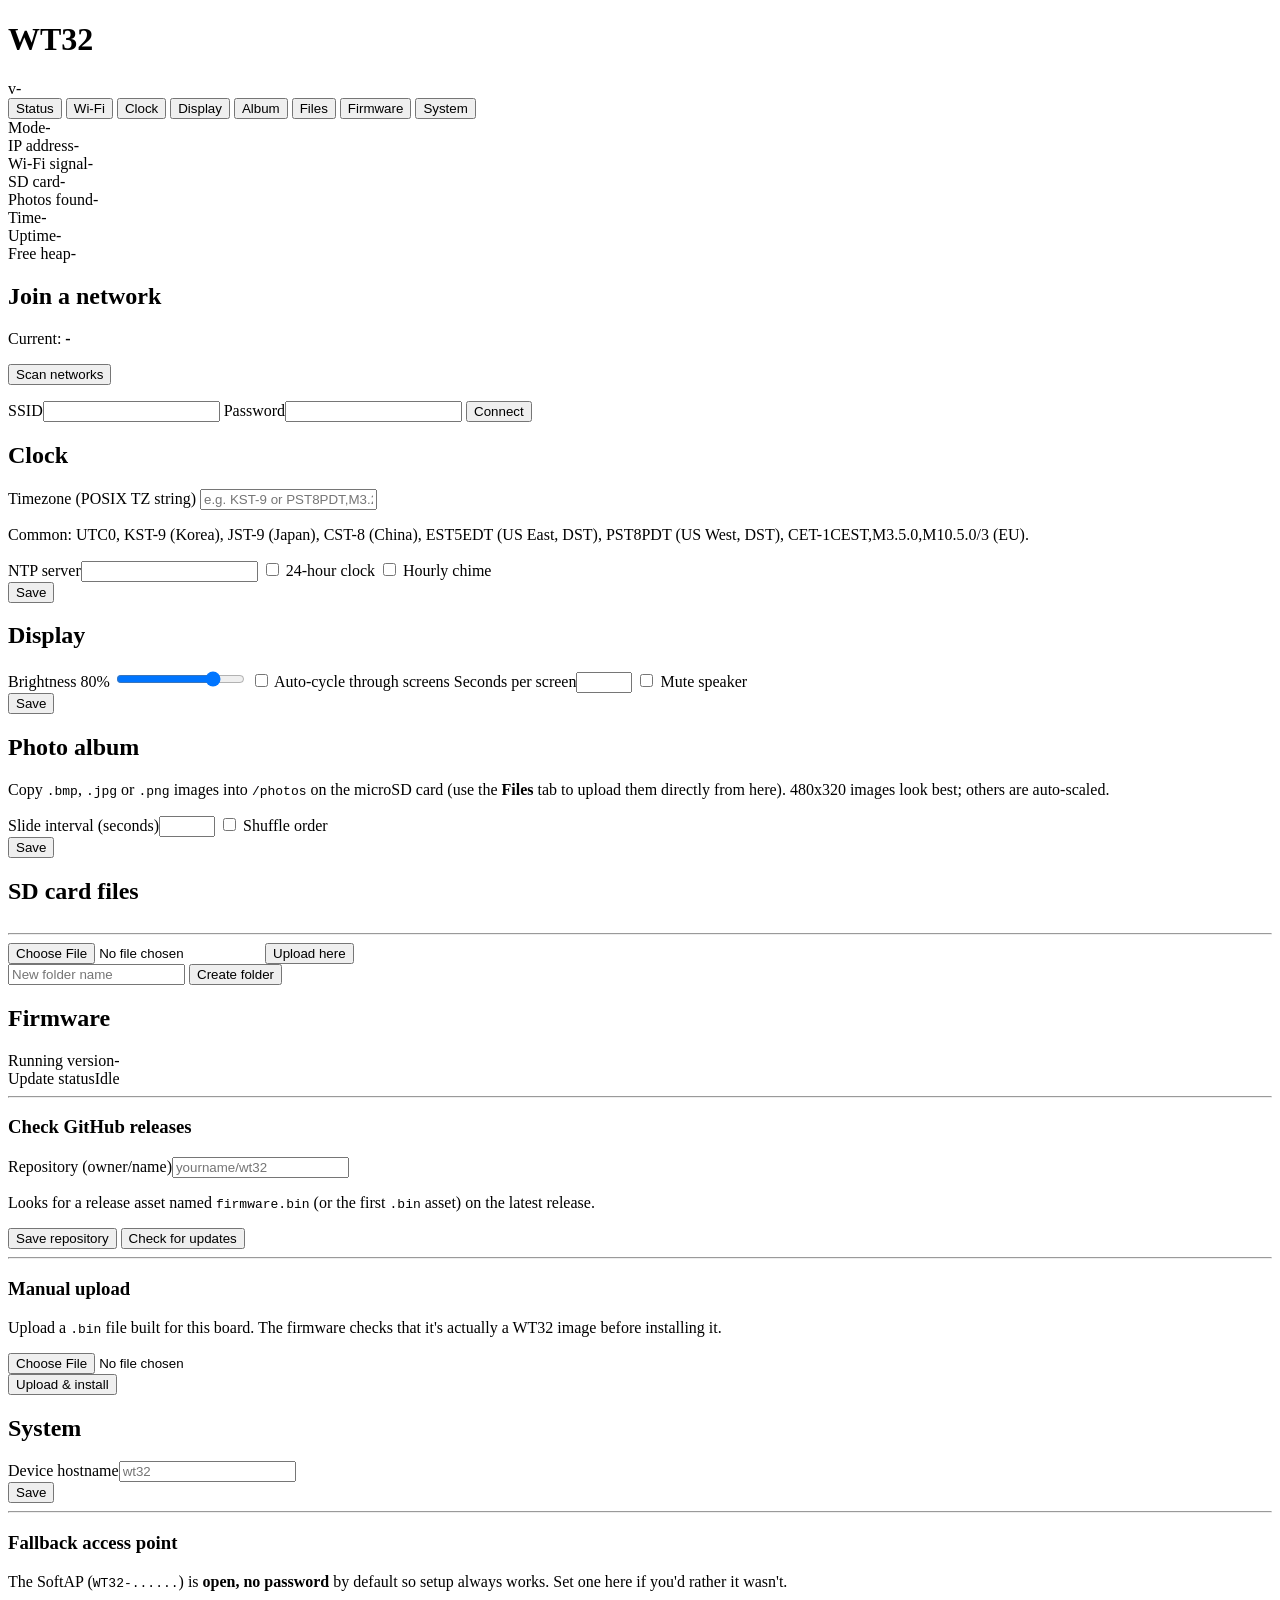
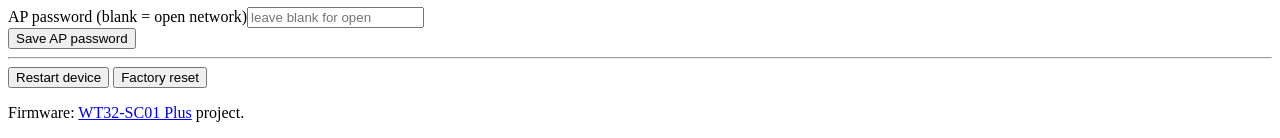
==== components/app_web/webapp/index.html @ c2a521c0 "Rebrand away from "SmallTV", open AP by default, PNG support, SD file manager - Remove every "SmallT" ====
<!doctype html>
<html lang="en">
<head>
<meta charset="utf-8">
<meta name="viewport" content="width=device-width, initial-scale=1">
<title>WT32</title>
<link rel="stylesheet" href="/style.css">
</head>
<body>
<header class="topbar">
  <div class="brand">
    <span class="dot" id="statusDot"></span>
    <h1>WT32</h1>
  </div>
  <div class="fw" id="fwVersion">v-</div>
</header>

<nav class="tabs" id="tabs">
  <button class="tab active" data-tab="status">Status</button>
  <button class="tab" data-tab="wifi">Wi-Fi</button>
  <button class="tab" data-tab="clock">Clock</button>
  <button class="tab" data-tab="display">Display</button>
  <button class="tab" data-tab="album">Album</button>
  <button class="tab" data-tab="files">Files</button>
  <button class="tab" data-tab="firmware">Firmware</button>
  <button class="tab" data-tab="system">System</button>
</nav>

<main>
  <section id="panel-status" class="panel active">
    <div class="card">
      <div class="grid2">
        <div><span class="label">Mode</span><span class="value" id="stMode">-</span></div>
        <div><span class="label">IP address</span><span class="value" id="stIp">-</span></div>
        <div><span class="label">Wi-Fi signal</span><span class="value" id="stRssi">-</span></div>
        <div><span class="label">SD card</span><span class="value" id="stSd">-</span></div>
        <div><span class="label">Photos found</span><span class="value" id="stPhotos">-</span></div>
        <div><span class="label">Time</span><span class="value" id="stTime">-</span></div>
        <div><span class="label">Uptime</span><span class="value" id="stUptime">-</span></div>
        <div><span class="label">Free heap</span><span class="value" id="stHeap">-</span></div>
      </div>
    </div>
  </section>

  <section id="panel-wifi" class="panel">
    <div class="card">
      <h2>Join a network</h2>
      <p class="hint">Current: <b id="wifiCurrentSsid">-</b></p>
      <div class="row">
        <button id="btnScan" class="btn">Scan networks</button>
      </div>
      <ul id="wifiList" class="list"></ul>
      <form id="wifiForm">
        <label>SSID<input type="text" id="wifiSsid" required></label>
        <label>Password<input type="password" id="wifiPass"></label>
        <button type="submit" class="btn primary">Connect</button>
        <span id="wifiMsg" class="msg"></span>
      </form>
    </div>
  </section>

  <section id="panel-clock" class="panel">
    <div class="card">
      <h2>Clock</h2>
      <label>Timezone (POSIX TZ string)
        <input type="text" id="tz" placeholder="e.g. KST-9 or PST8PDT,M3.2.0,M11.1.0">
      </label>
      <p class="hint">Common: UTC0, KST-9 (Korea), JST-9 (Japan), CST-8 (China),
        EST5EDT (US East, DST), PST8PDT (US West, DST), CET-1CEST,M3.5.0,M10.5.0/3 (EU).</p>
      <label>NTP server<input type="text" id="ntp"></label>
      <label class="switch-row"><input type="checkbox" id="time24h"> 24-hour clock</label>
      <label class="switch-row"><input type="checkbox" id="chime"> Hourly chime</label>
      <div class="row"><button id="btnSaveClock" class="btn primary">Save</button><span id="clockMsg" class="msg"></span></div>
    </div>
  </section>

  <section id="panel-display" class="panel">
    <div class="card">
      <h2>Display</h2>
      <label>Brightness <span id="brightnessVal">80</span>%
        <input type="range" id="brightness" min="5" max="100" value="80">
      </label>
      <label class="switch-row"><input type="checkbox" id="autoCycle"> Auto-cycle through screens</label>
      <label>Seconds per screen<input type="number" id="cycleSeconds" min="3" max="120"></label>
      <label class="switch-row"><input type="checkbox" id="audioMuted"> Mute speaker</label>
      <div class="row"><button id="btnSaveDisplay" class="btn primary">Save</button><span id="displayMsg" class="msg"></span></div>
    </div>
  </section>

  <section id="panel-album" class="panel">
    <div class="card">
      <h2>Photo album</h2>
      <p class="hint">Copy <code>.bmp</code>, <code>.jpg</code> or <code>.png</code> images into
        <code>/photos</code> on the microSD card (use the <b>Files</b> tab to upload them directly
        from here). 480x320 images look best; others are auto-scaled.</p>
      <label>Slide interval (seconds)<input type="number" id="albumInterval" min="2" max="600"></label>
      <label class="switch-row"><input type="checkbox" id="albumShuffle"> Shuffle order</label>
      <div class="row"><button id="btnSaveAlbum" class="btn primary">Save</button><span id="albumMsg" class="msg"></span></div>
    </div>
  </section>

  <section id="panel-files" class="panel">
    <div class="card">
      <h2>SD card files</h2>
      <div class="row" id="filesBreadcrumb"></div>

      <table class="files-table">
        <tbody id="filesList"></tbody>
      </table>
      <p class="hint" id="filesEmptyHint" hidden>This folder is empty.</p>

      <hr>
      <div class="row">
        <input type="file" id="filesUploadInput">
        <button id="btnFilesUpload" class="btn primary">Upload here</button>
      </div>
      <div class="progress" id="filesUploadProgressWrap" hidden>
        <div class="progress-bar" id="filesUploadProgressBar"></div>
      </div>
      <div class="row">
        <input type="text" id="filesNewFolderName" placeholder="New folder name">
        <button id="btnFilesMkdir" class="btn">Create folder</button>
      </div>
      <span id="filesMsg" class="msg"></span>
    </div>
  </section>

  <section id="panel-firmware" class="panel">
    <div class="card">
      <h2>Firmware</h2>
      <div class="grid2">
        <div><span class="label">Running version</span><span class="value" id="fwCurrentVersion">-</span></div>
        <div><span class="label">Update status</span><span class="value" id="fwState">Idle</span></div>
      </div>
      <div class="progress" id="fwProgressWrap" hidden>
        <div class="progress-bar" id="fwProgressBar"></div>
      </div>

      <hr>
      <h3>Check GitHub releases</h3>
      <label>Repository (owner/name)<input type="text" id="githubRepo" placeholder="yourname/wt32"></label>
      <p class="hint">Looks for a release asset named <code>firmware.bin</code> (or the first
        <code>.bin</code> asset) on the latest release.</p>
      <div class="row">
        <button id="btnSaveRepo" class="btn">Save repository</button>
        <button id="btnCheckUpdate" class="btn primary">Check for updates</button>
        <span id="fwCheckMsg" class="msg"></span>
      </div>
      <div id="fwUpdateBox" class="update-box" hidden>
        <p><b>Version <span id="fwLatestVersion">-</span></b> is available.</p>
        <p class="hint" id="fwNotes"></p>
        <button id="btnInstallUpdate" class="btn primary">Install update</button>
      </div>

      <hr>
      <h3>Manual upload</h3>
      <p class="hint">Upload a <code>.bin</code> file built for this board. The firmware checks
        that it's actually a WT32 image before installing it.</p>
      <input type="file" id="fwFile" accept=".bin">
      <div class="row">
        <button id="btnUpload" class="btn primary">Upload &amp; install</button>
        <span id="fwUploadMsg" class="msg"></span>
      </div>
    </div>
  </section>

  <section id="panel-system" class="panel">
    <div class="card">
      <h2>System</h2>
      <label>Device hostname<input type="text" id="hostname" placeholder="wt32"></label>
      <div class="row"><button id="btnSaveSystem" class="btn primary">Save</button><span id="systemMsg" class="msg"></span></div>
      <hr>
      <h3>Fallback access point</h3>
      <p class="hint">The SoftAP (<code id="apSsidHint">WT32-......</code>) is <b>open, no
        password</b> by default so setup always works. Set one here if you'd rather it wasn't.</p>
      <label>AP password (blank = open network)<input type="password" id="apPassword" placeholder="leave blank for open" minlength="8"></label>
      <div class="row"><button id="btnSaveApPassword" class="btn primary">Save AP password</button><span id="apPasswordMsg" class="msg"></span></div>
      <hr>
      <div class="row">
        <button id="btnRestart" class="btn">Restart device</button>
        <button id="btnFactoryReset" class="btn danger">Factory reset</button>
      </div>
      <p class="hint">Firmware: <a href="https://github.com/" target="_blank" rel="noopener">WT32-SC01 Plus</a> project.</p>
    </div>
  </section>
</main>

<script src="/app.js"></script>
</body>
</html>
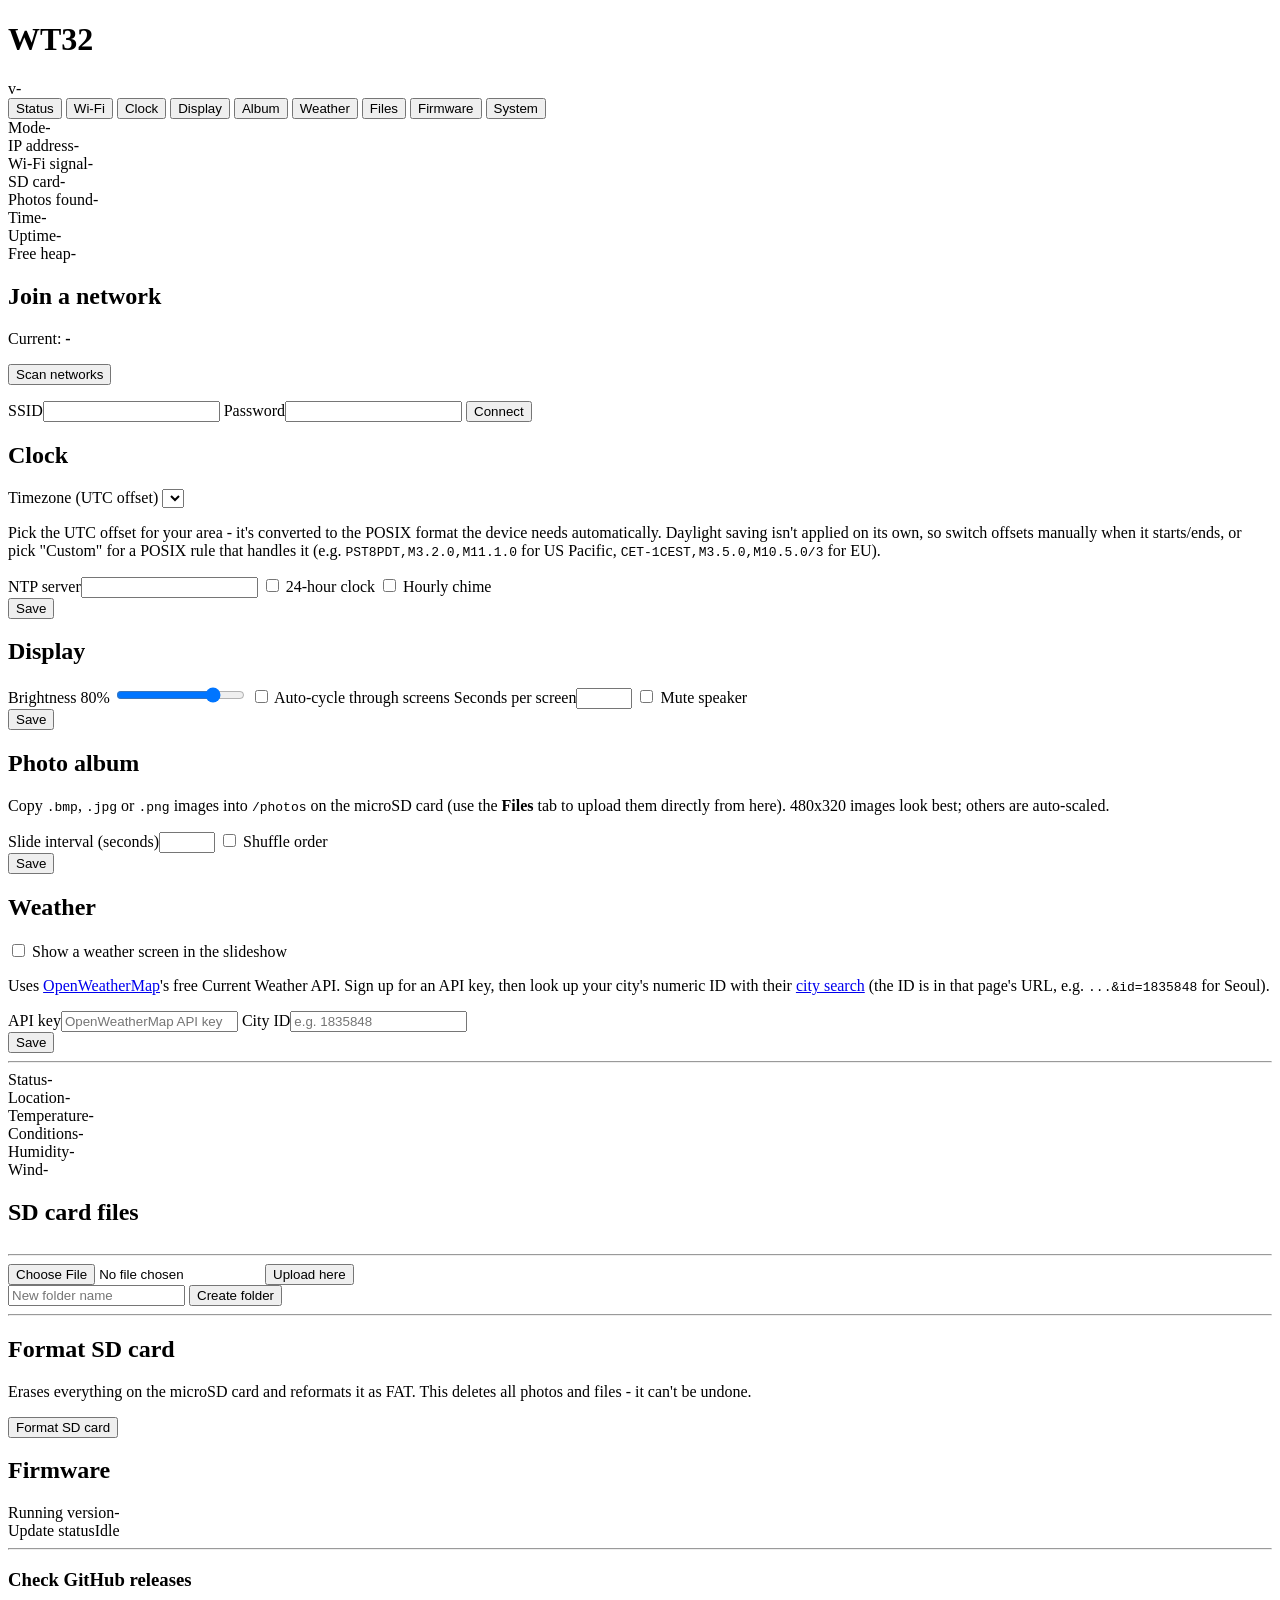
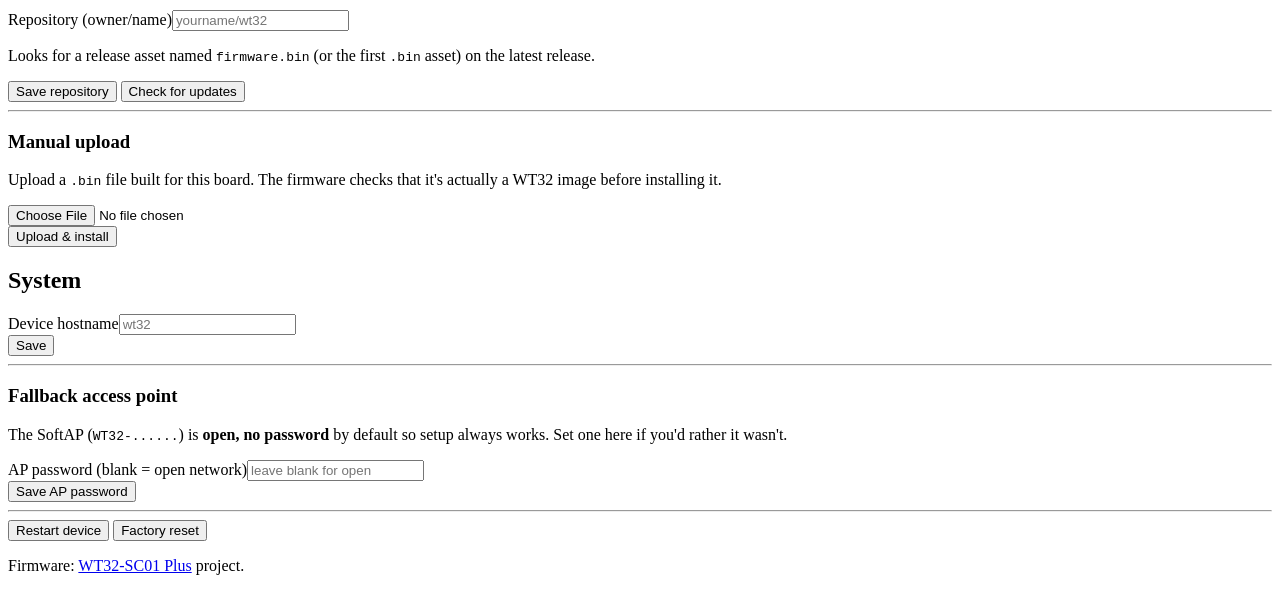
==== commit e62e95e3: "Add weather screen with icon font, and SD card format from the web UI - app_weather: OpenWeatherMap " ====
--- a/components/app_web/webapp/index.html
+++ b/components/app_web/webapp/index.html
@@ -21,6 +21,7 @@
   <button class="tab" data-tab="clock">Clock</button>
   <button class="tab" data-tab="display">Display</button>
   <button class="tab" data-tab="album">Album</button>
+  <button class="tab" data-tab="weather">Weather</button>
   <button class="tab" data-tab="files">Files</button>
   <button class="tab" data-tab="firmware">Firmware</button>
   <button class="tab" data-tab="system">System</button>
@@ -62,11 +63,16 @@
   <section id="panel-clock" class="panel">
     <div class="card">
       <h2>Clock</h2>
-      <label>Timezone (POSIX TZ string)
-        <input type="text" id="tz" placeholder="e.g. KST-9 or PST8PDT,M3.2.0,M11.1.0">
+      <label>Timezone (UTC offset)
+        <select id="tzOffset"></select>
       </label>
-      <p class="hint">Common: UTC0, KST-9 (Korea), JST-9 (Japan), CST-8 (China),
-        EST5EDT (US East, DST), PST8PDT (US West, DST), CET-1CEST,M3.5.0,M10.5.0/3 (EU).</p>
+      <label id="tzCustomRow" hidden>Custom POSIX TZ string
+        <input type="text" id="tzCustom" placeholder="e.g. PST8PDT,M3.2.0,M11.1.0">
+      </label>
+      <p class="hint">Pick the UTC offset for your area - it's converted to the POSIX format the
+        device needs automatically. Daylight saving isn't applied on its own, so switch offsets
+        manually when it starts/ends, or pick "Custom" for a POSIX rule that handles it (e.g.
+        <code>PST8PDT,M3.2.0,M11.1.0</code> for US Pacific, <code>CET-1CEST,M3.5.0,M10.5.0/3</code> for EU).</p>
       <label>NTP server<input type="text" id="ntp"></label>
       <label class="switch-row"><input type="checkbox" id="time24h"> 24-hour clock</label>
       <label class="switch-row"><input type="checkbox" id="chime"> Hourly chime</label>
@@ -99,6 +105,30 @@
     </div>
   </section>
 
+  <section id="panel-weather" class="panel">
+    <div class="card">
+      <h2>Weather</h2>
+      <label class="switch-row"><input type="checkbox" id="weatherEnabled"> Show a weather screen in the slideshow</label>
+      <p class="hint">Uses <a href="https://openweathermap.org/api" target="_blank" rel="noopener">OpenWeatherMap</a>'s
+        free Current Weather API. Sign up for an API key, then look up your city's numeric ID
+        with their <a href="https://openweathermap.org/find" target="_blank" rel="noopener">city search</a>
+        (the ID is in that page's URL, e.g. <code>...&amp;id=1835848</code> for Seoul).</p>
+      <label>API key<input type="password" id="weatherApiKey" placeholder="OpenWeatherMap API key" autocomplete="off"></label>
+      <label>City ID<input type="text" id="weatherCityId" placeholder="e.g. 1835848" inputmode="numeric"></label>
+      <div class="row"><button id="btnSaveWeather" class="btn primary">Save</button><span id="weatherMsg" class="msg"></span></div>
+
+      <hr>
+      <div class="grid2">
+        <div><span class="label">Status</span><span class="value" id="wxStatus">-</span></div>
+        <div><span class="label">Location</span><span class="value" id="wxCity">-</span></div>
+        <div><span class="label">Temperature</span><span class="value" id="wxTemp">-</span></div>
+        <div><span class="label">Conditions</span><span class="value" id="wxDesc">-</span></div>
+        <div><span class="label">Humidity</span><span class="value" id="wxHumidity">-</span></div>
+        <div><span class="label">Wind</span><span class="value" id="wxWind">-</span></div>
+      </div>
+    </div>
+  </section>
+
   <section id="panel-files" class="panel">
     <div class="card">
       <h2>SD card files</h2>
@@ -122,6 +152,13 @@
         <button id="btnFilesMkdir" class="btn">Create folder</button>
       </div>
       <span id="filesMsg" class="msg"></span>
+
+      <hr>
+      <h2>Format SD card</h2>
+      <p class="hint">Erases everything on the microSD card and reformats it as FAT.
+        This deletes all photos and files - it can't be undone.</p>
+      <button id="btnSdFormat" class="btn danger">Format SD card</button>
+      <span id="sdFormatMsg" class="msg"></span>
     </div>
   </section>
 
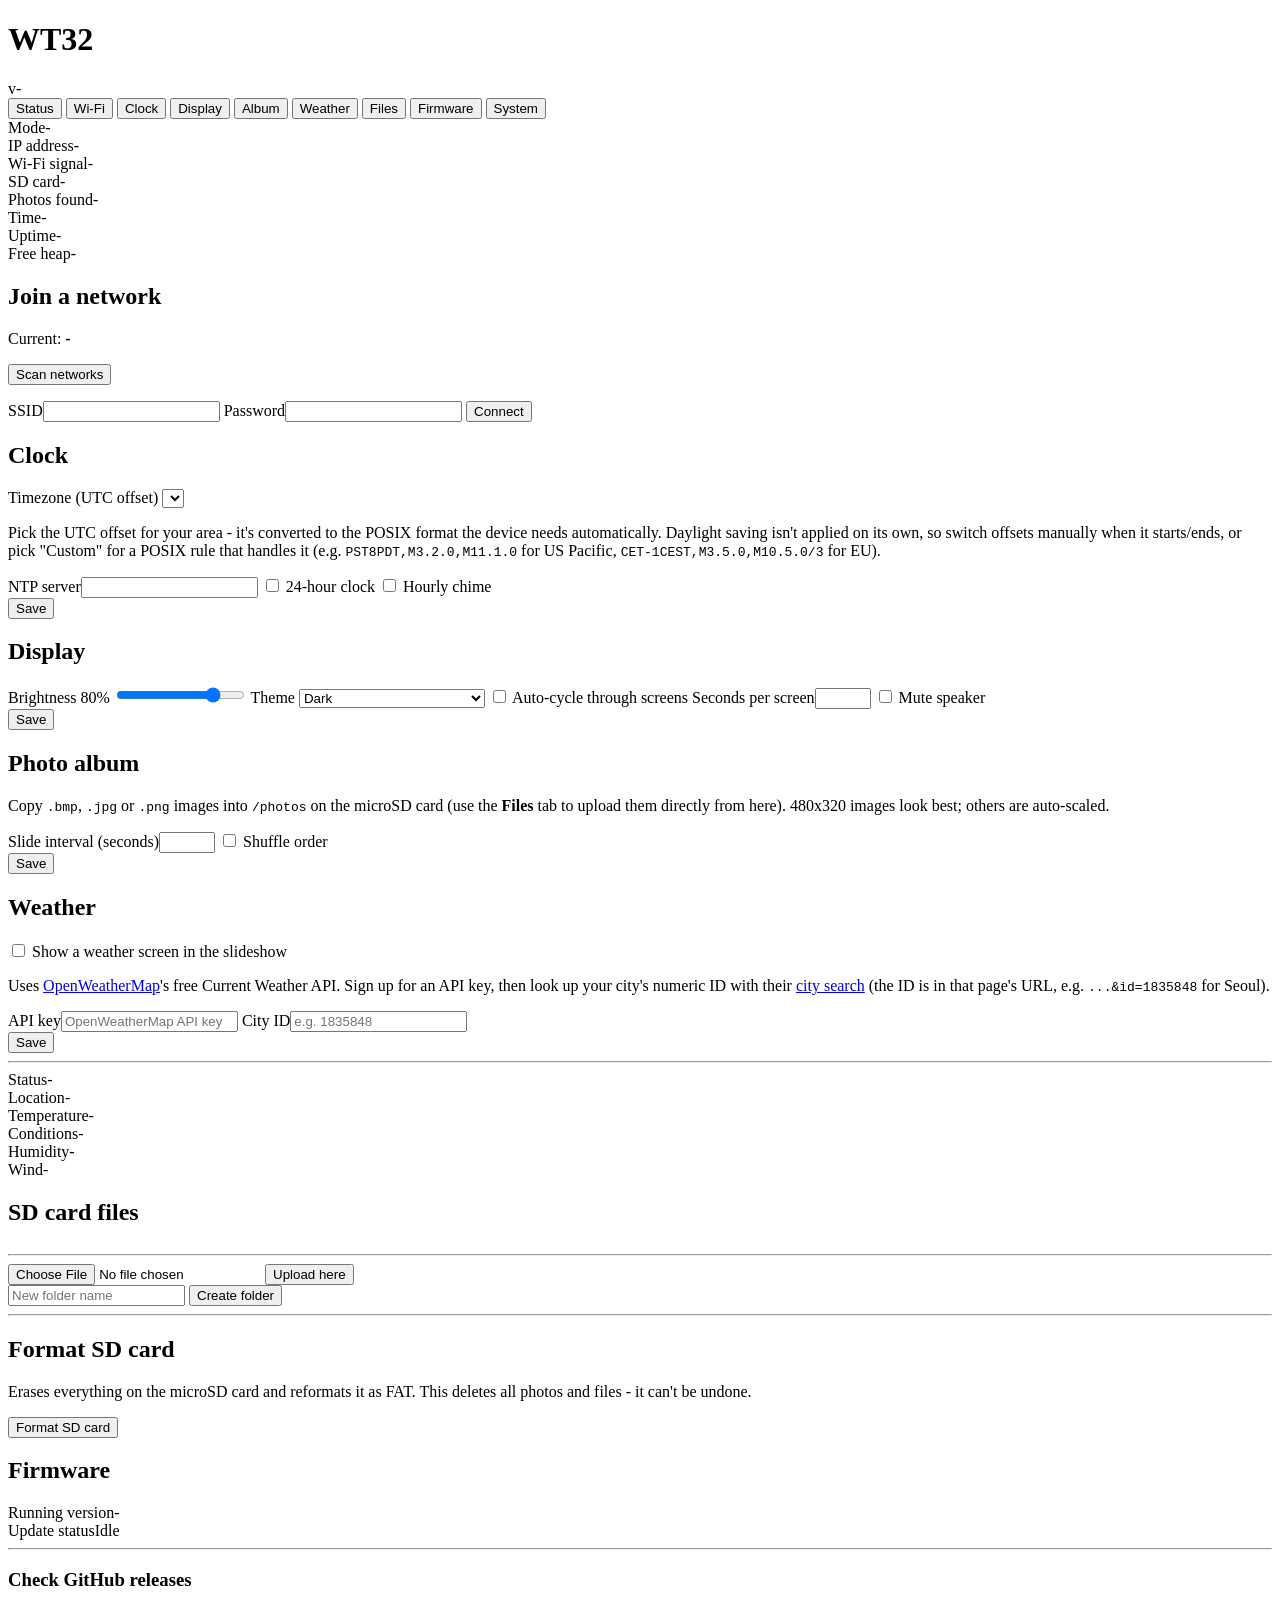
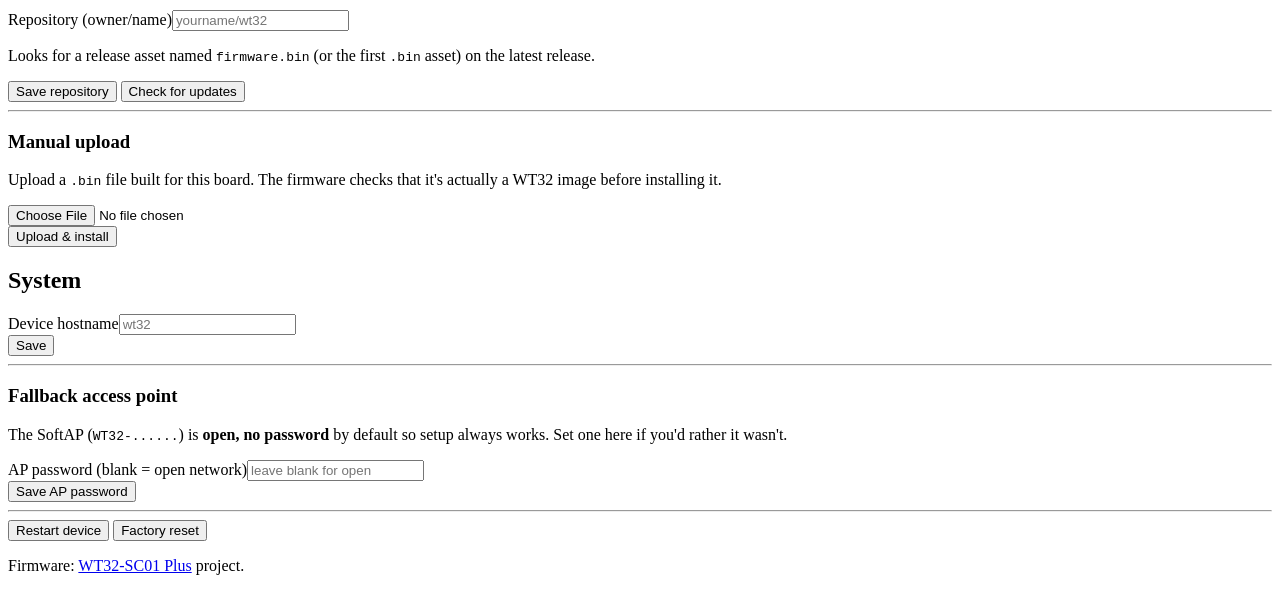
==== commit 0d2bef8d: "Dark/light/auto theme, GIF album support, touch-swipe fix, PSRAM for photo decode Several related pi" ====
--- a/components/app_web/webapp/index.html
+++ b/components/app_web/webapp/index.html
@@ -4,6 +4,9 @@
 <meta charset="utf-8">
 <meta name="viewport" content="width=device-width, initial-scale=1">
 <title>WT32</title>
+<!-- Inline SVG - a small clock face matching the page's accent color - so
+     there's a tab icon with no extra asset to embed/serve. -->
+<link rel="icon" type="image/svg+xml" href="data:image/svg+xml,%3Csvg xmlns='http://www.w3.org/2000/svg' viewBox='0 0 32 32'%3E%3Crect width='32' height='32' rx='6' fill='%230b0f1a'/%3E%3Ccircle cx='16' cy='16' r='10' fill='none' stroke='%2300e5ff' stroke-width='2.5'/%3E%3Cpath d='M16 16 L16 9' stroke='%2300e5ff' stroke-width='2.5' stroke-linecap='round'/%3E%3Cpath d='M16 16 L21 18' stroke='%2300e5ff' stroke-width='2.5' stroke-linecap='round'/%3E%3C/svg%3E">
 <link rel="stylesheet" href="/style.css">
 </head>
 <body>
@@ -86,6 +89,15 @@
       <label>Brightness <span id="brightnessVal">80</span>%
         <input type="range" id="brightness" min="5" max="100" value="80">
       </label>
+      <label>Theme
+        <select id="displayTheme">
+          <option value="dark">Dark</option>
+          <option value="light">Light</option>
+          <option value="auto">Auto (based on time of day)</option>
+        </select>
+      </label>
+      <label id="themeDayRow" hidden>Switch to light at<input type="time" id="themeDayStart"></label>
+      <label id="themeNightRow" hidden>Switch to dark at<input type="time" id="themeNightStart"></label>
       <label class="switch-row"><input type="checkbox" id="autoCycle"> Auto-cycle through screens</label>
       <label>Seconds per screen<input type="number" id="cycleSeconds" min="3" max="120"></label>
       <label class="switch-row"><input type="checkbox" id="audioMuted"> Mute speaker</label>
@@ -113,7 +125,7 @@
         free Current Weather API. Sign up for an API key, then look up your city's numeric ID
         with their <a href="https://openweathermap.org/find" target="_blank" rel="noopener">city search</a>
         (the ID is in that page's URL, e.g. <code>...&amp;id=1835848</code> for Seoul).</p>
-      <label>API key<input type="password" id="weatherApiKey" placeholder="OpenWeatherMap API key" autocomplete="off"></label>
+      <label>API key<input type="text" id="weatherApiKey" placeholder="OpenWeatherMap API key" autocomplete="off"></label>
       <label>City ID<input type="text" id="weatherCityId" placeholder="e.g. 1835848" inputmode="numeric"></label>
       <div class="row"><button id="btnSaveWeather" class="btn primary">Save</button><span id="weatherMsg" class="msg"></span></div>
 
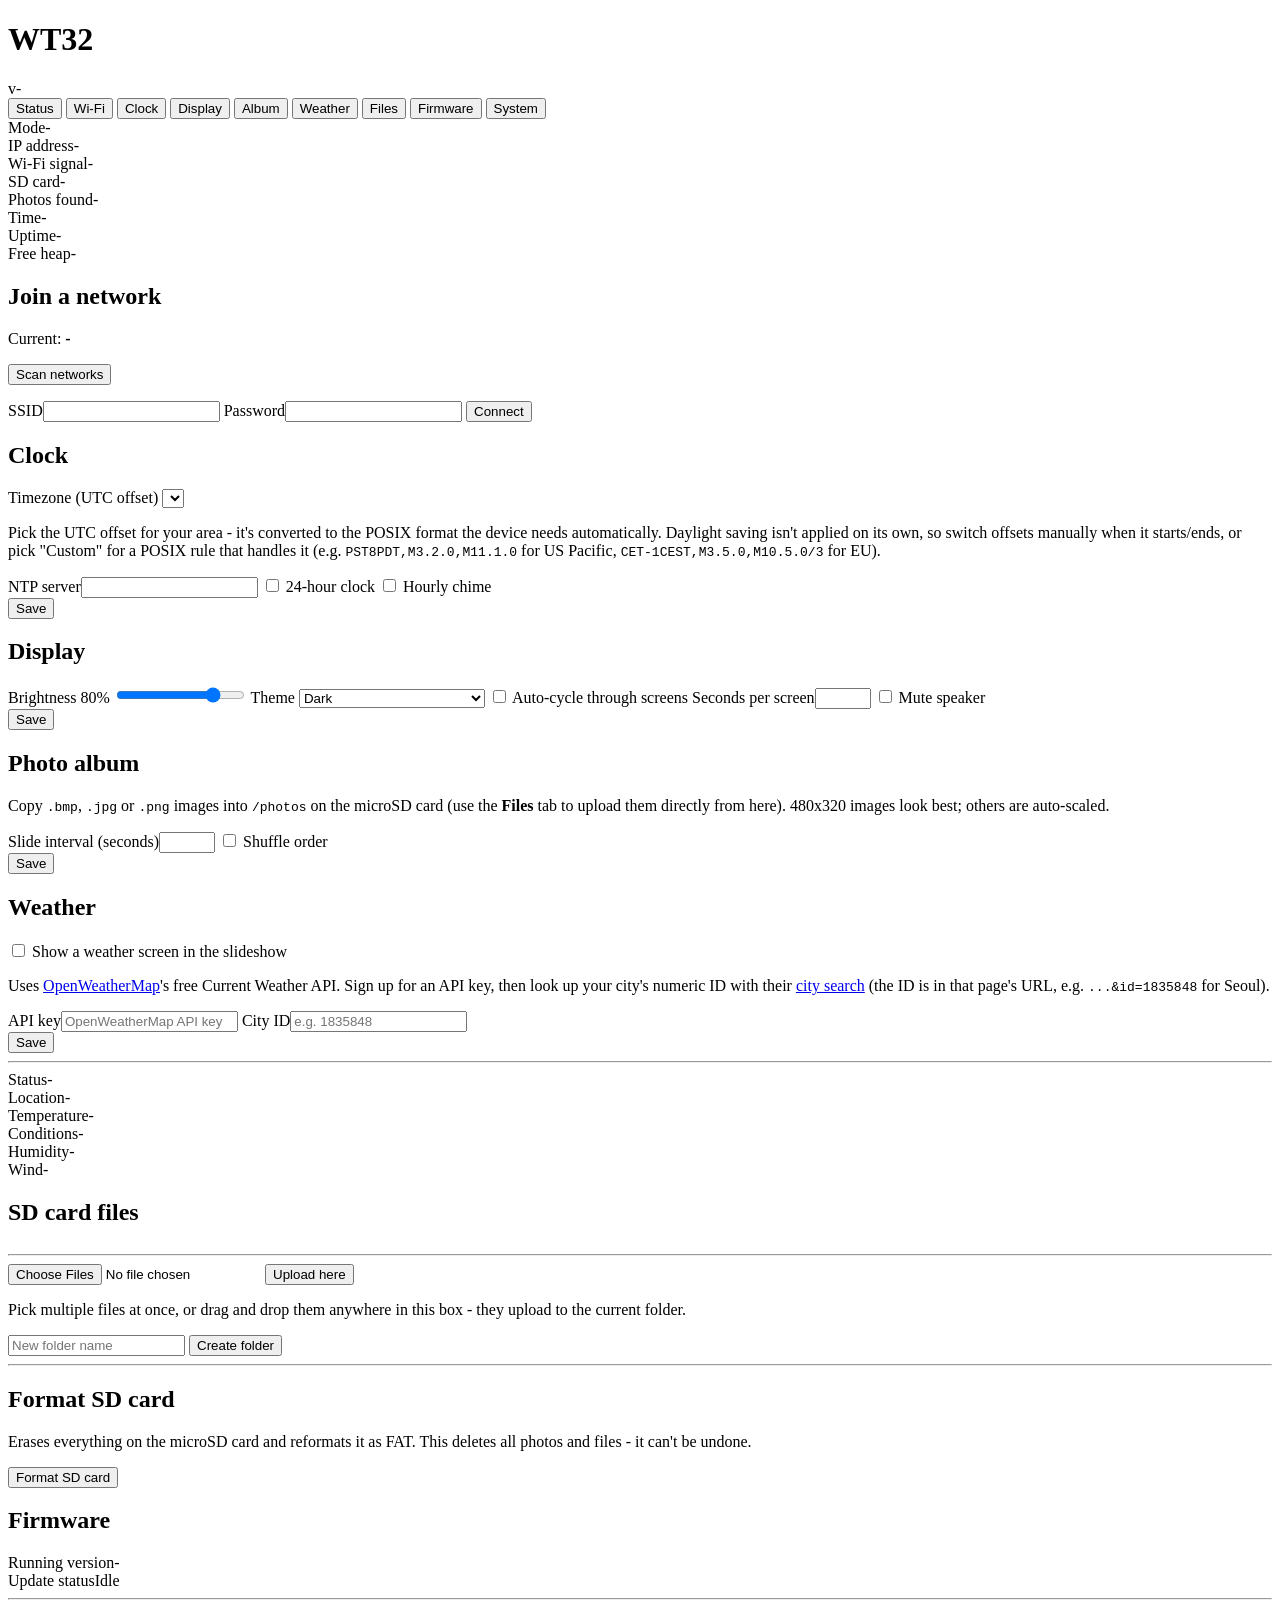
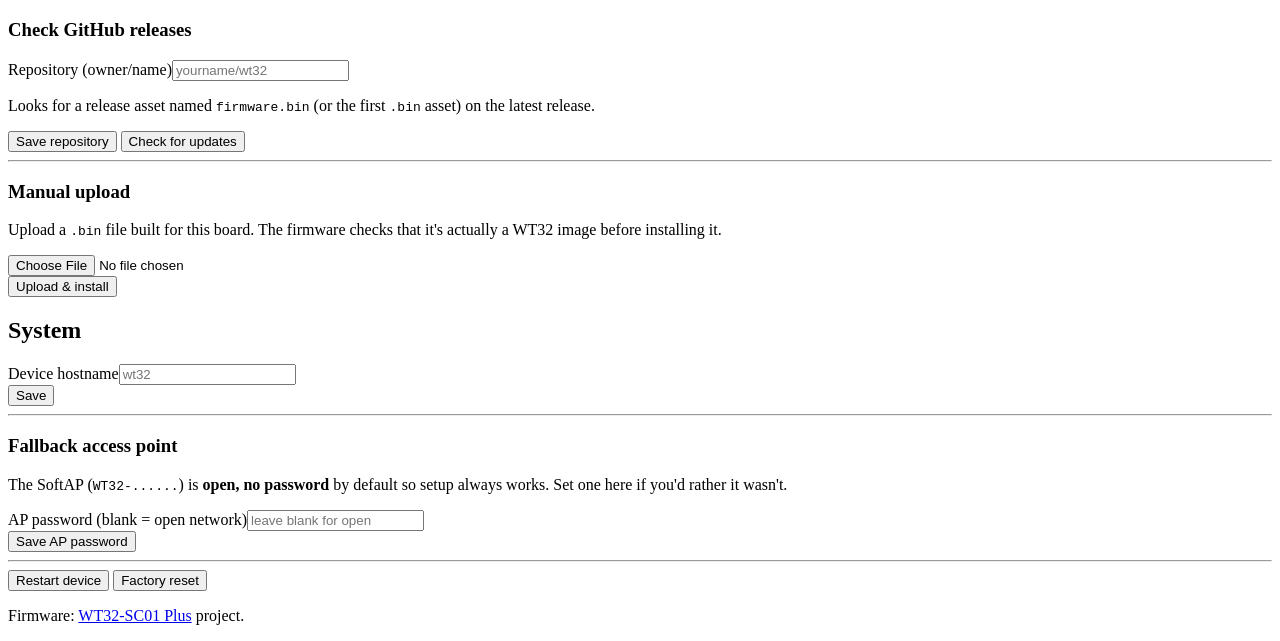
==== commit 81c14dc7: "Add drag-and-drop/multi-file upload and CONTRIBUTING.md - Files tab: pick multiple files at once, or" ====
--- a/components/app_web/webapp/index.html
+++ b/components/app_web/webapp/index.html
@@ -142,7 +142,7 @@
   </section>
 
   <section id="panel-files" class="panel">
-    <div class="card">
+    <div class="card" id="filesDropZone">
       <h2>SD card files</h2>
       <div class="row" id="filesBreadcrumb"></div>
 
@@ -153,12 +153,14 @@
 
       <hr>
       <div class="row">
-        <input type="file" id="filesUploadInput">
+        <input type="file" id="filesUploadInput" multiple>
         <button id="btnFilesUpload" class="btn primary">Upload here</button>
       </div>
+      <p class="hint">Pick multiple files at once, or drag and drop them anywhere in this box - they upload to the current folder.</p>
       <div class="progress" id="filesUploadProgressWrap" hidden>
         <div class="progress-bar" id="filesUploadProgressBar"></div>
       </div>
+      <span id="filesUploadQueueMsg" class="msg"></span>
       <div class="row">
         <input type="text" id="filesNewFolderName" placeholder="New folder name">
         <button id="btnFilesMkdir" class="btn">Create folder</button>
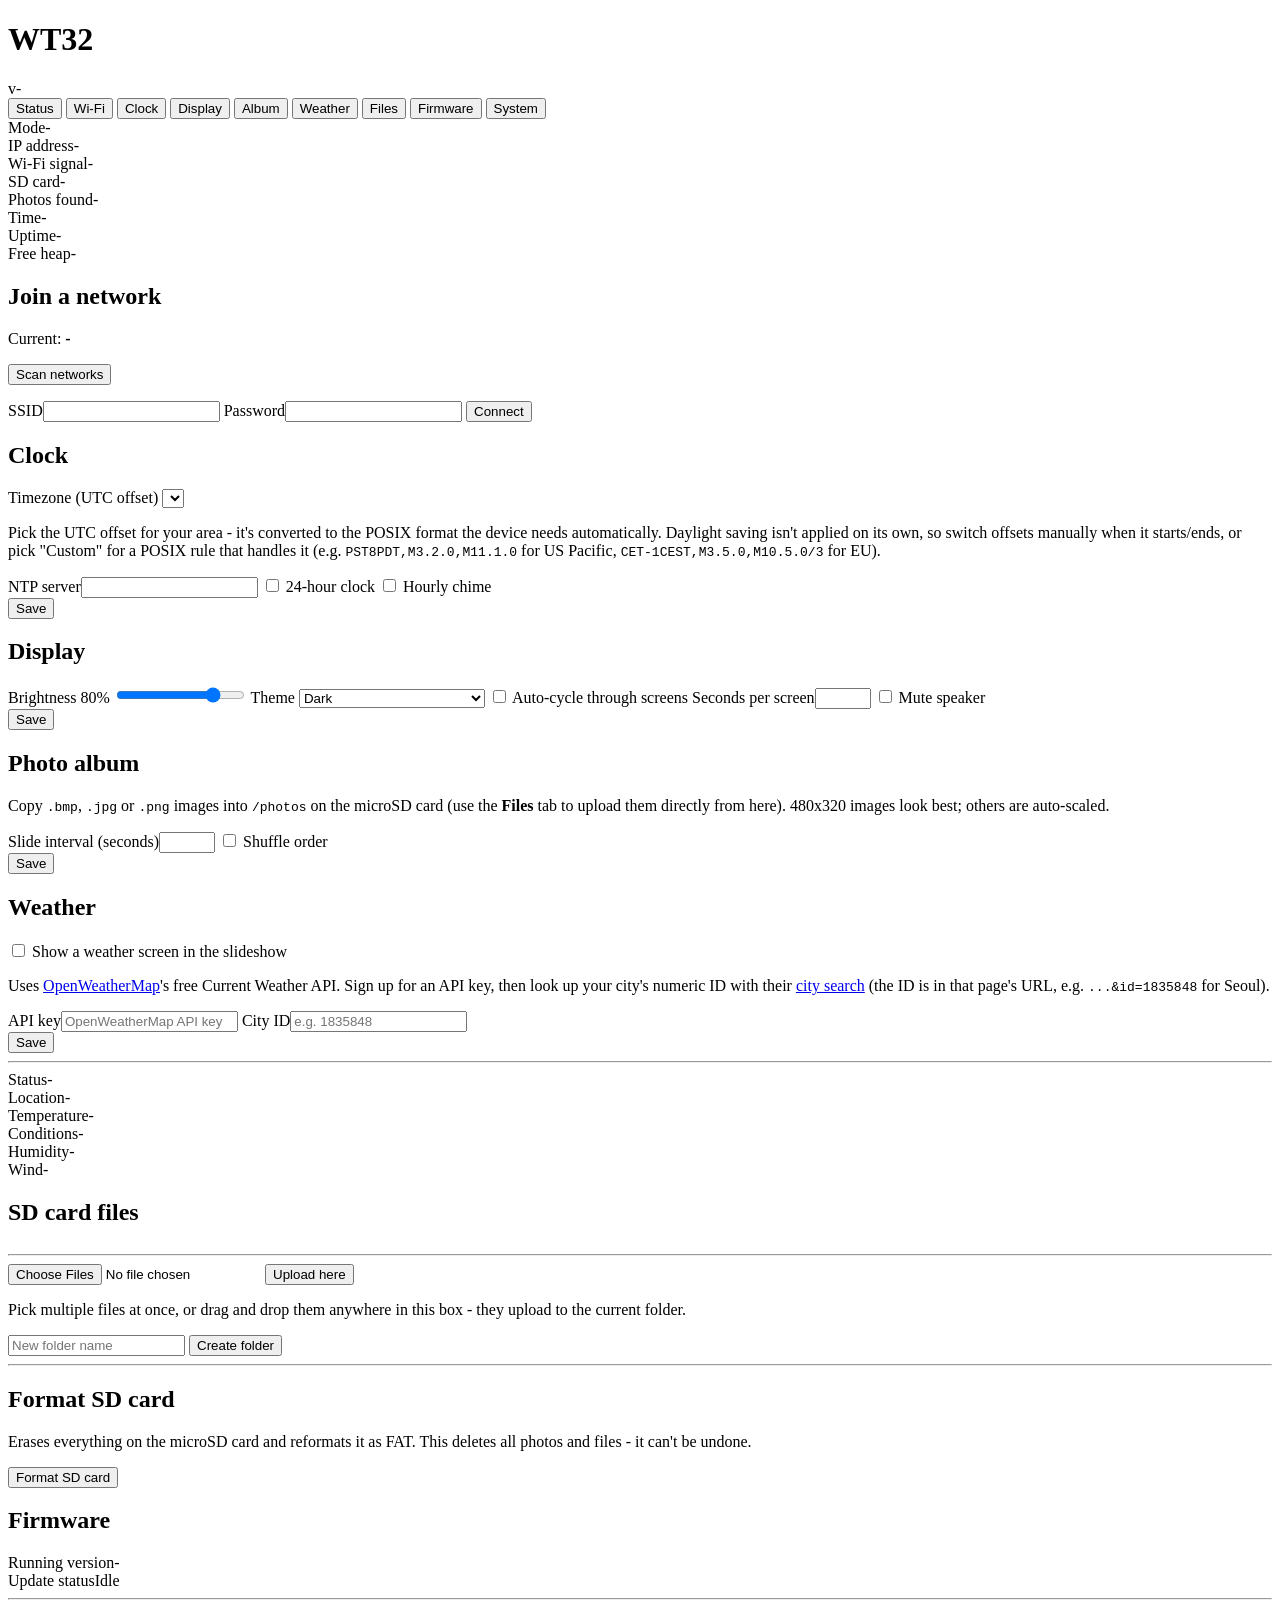
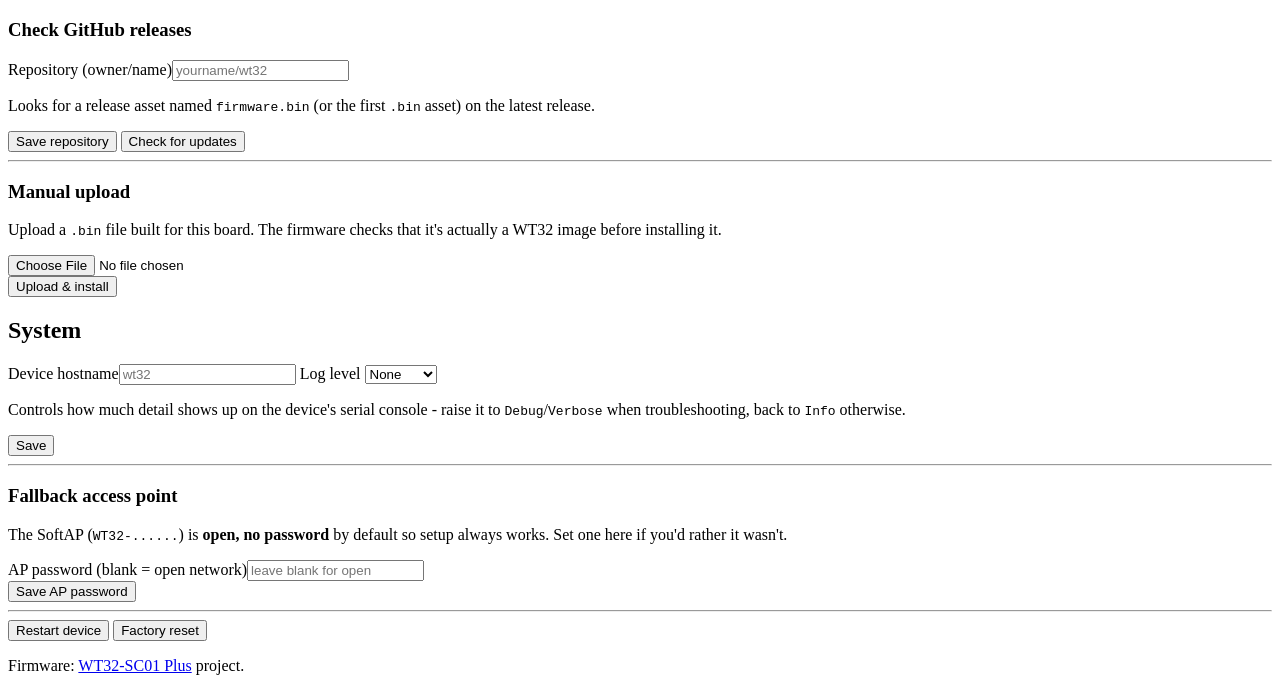
==== commit b182d03e: "Diagnose photo decode PSRAM failures, add runtime-configurable log level - ui_album.c: free the prev" ====
--- a/components/app_web/webapp/index.html
+++ b/components/app_web/webapp/index.html
@@ -219,6 +219,19 @@
     <div class="card">
       <h2>System</h2>
       <label>Device hostname<input type="text" id="hostname" placeholder="wt32"></label>
+      <label>Log level
+        <select id="logLevel">
+          <option value="none">None</option>
+          <option value="error">Error</option>
+          <option value="warn">Warning</option>
+          <option value="info">Info</option>
+          <option value="debug">Debug</option>
+          <option value="verbose">Verbose</option>
+        </select>
+      </label>
+      <p class="hint">Controls how much detail shows up on the device's serial console -
+        raise it to <code>Debug</code>/<code>Verbose</code> when troubleshooting, back to
+        <code>Info</code> otherwise.</p>
       <div class="row"><button id="btnSaveSystem" class="btn primary">Save</button><span id="systemMsg" class="msg"></span></div>
       <hr>
       <h3>Fallback access point</h3>
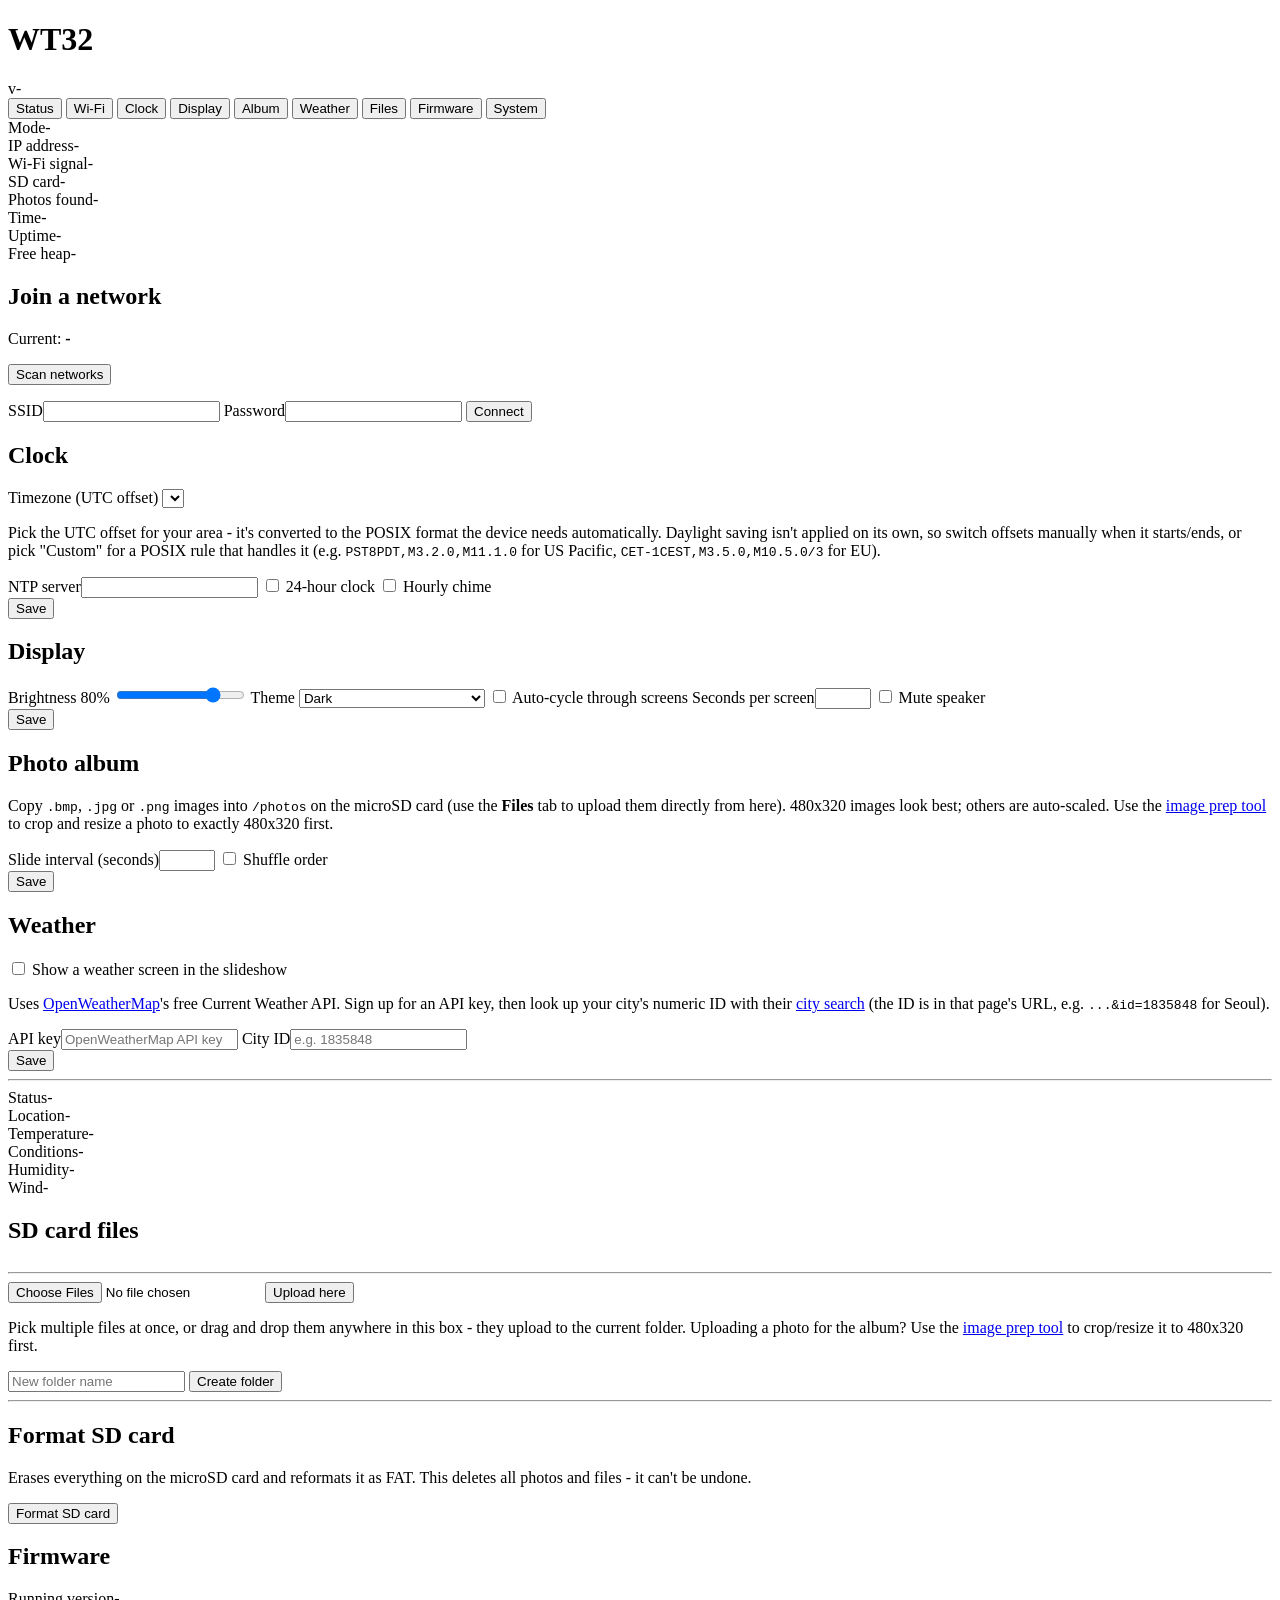
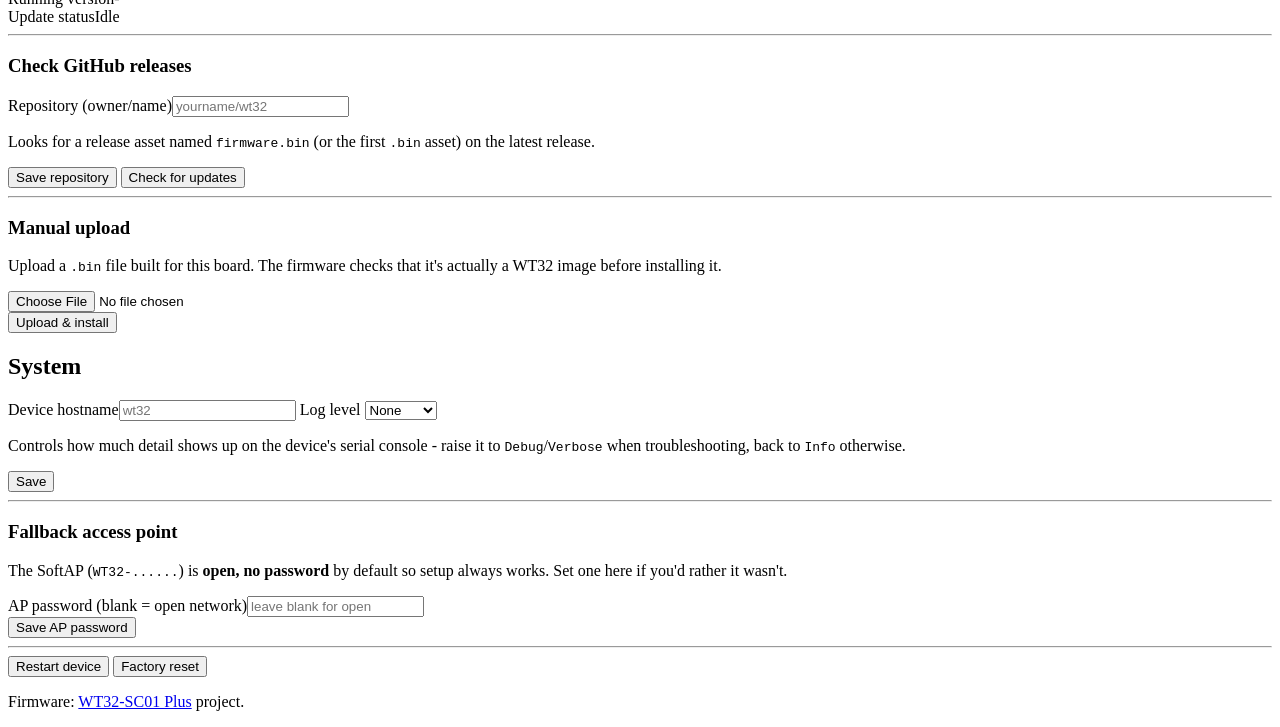
==== commit 3fb0eacd: "Add a standalone image prep tool for cropping/resizing to 480x320 New /prepare.html + /prepare.js pa" ====
--- a/components/app_web/webapp/index.html
+++ b/components/app_web/webapp/index.html
@@ -110,7 +110,9 @@
       <h2>Photo album</h2>
       <p class="hint">Copy <code>.bmp</code>, <code>.jpg</code> or <code>.png</code> images into
         <code>/photos</code> on the microSD card (use the <b>Files</b> tab to upload them directly
-        from here). 480x320 images look best; others are auto-scaled.</p>
+        from here). 480x320 images look best; others are auto-scaled. Use the
+        <a href="/prepare.html">image prep tool</a> to crop and resize a photo to exactly
+        480x320 first.</p>
       <label>Slide interval (seconds)<input type="number" id="albumInterval" min="2" max="600"></label>
       <label class="switch-row"><input type="checkbox" id="albumShuffle"> Shuffle order</label>
       <div class="row"><button id="btnSaveAlbum" class="btn primary">Save</button><span id="albumMsg" class="msg"></span></div>
@@ -156,7 +158,9 @@
         <input type="file" id="filesUploadInput" multiple>
         <button id="btnFilesUpload" class="btn primary">Upload here</button>
       </div>
-      <p class="hint">Pick multiple files at once, or drag and drop them anywhere in this box - they upload to the current folder.</p>
+      <p class="hint">Pick multiple files at once, or drag and drop them anywhere in this box - they upload to the current folder.
+        Uploading a photo for the album? Use the <a href="/prepare.html">image prep tool</a> to
+        crop/resize it to 480x320 first.</p>
       <div class="progress" id="filesUploadProgressWrap" hidden>
         <div class="progress-bar" id="filesUploadProgressBar"></div>
       </div>
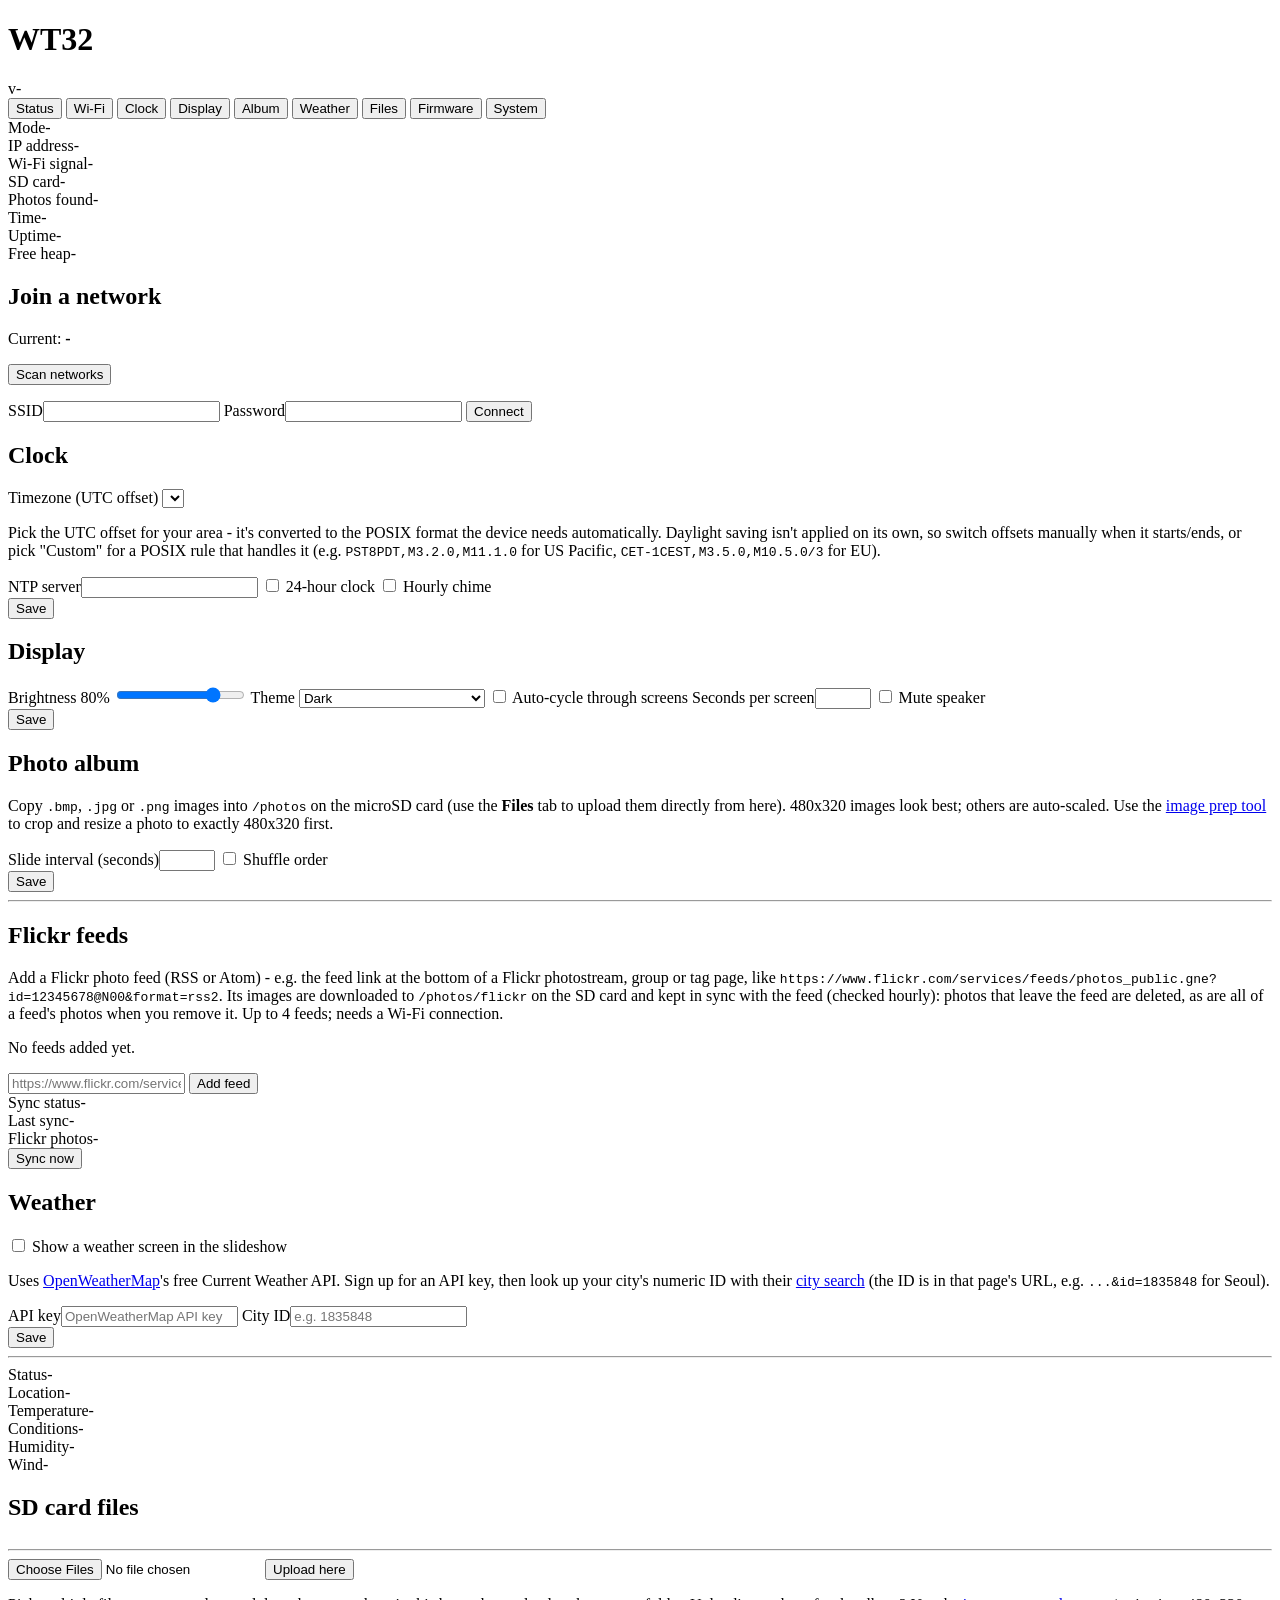
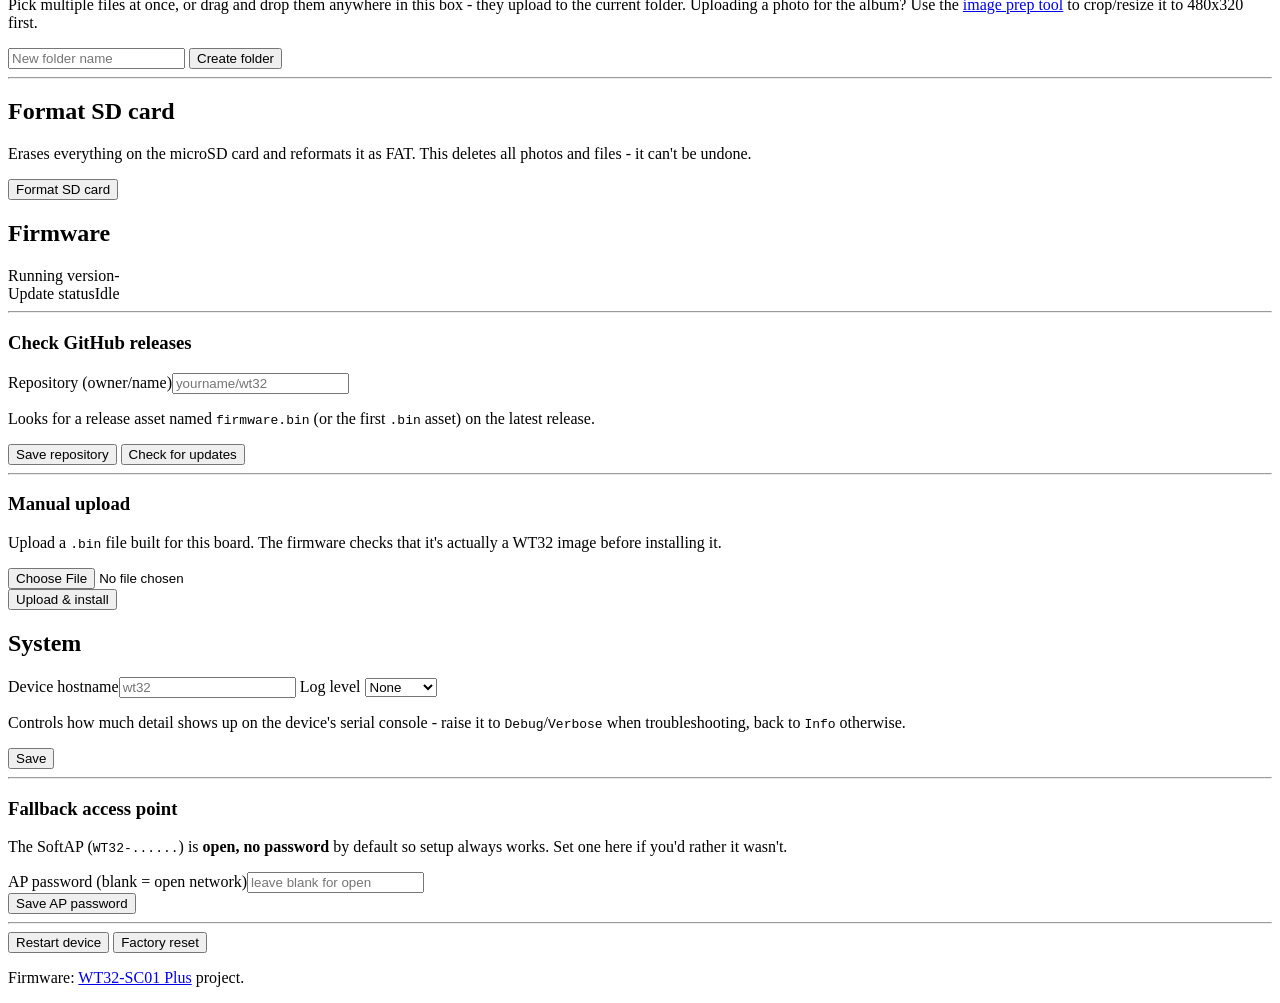
==== commit 4e8ee627: "Add Flickr RSS/Atom feeds as a photo album source New app_flickr component mirrors each configured f" ====
--- a/components/app_web/webapp/index.html
+++ b/components/app_web/webapp/index.html
@@ -116,6 +116,27 @@
       <label>Slide interval (seconds)<input type="number" id="albumInterval" min="2" max="600"></label>
       <label class="switch-row"><input type="checkbox" id="albumShuffle"> Shuffle order</label>
       <div class="row"><button id="btnSaveAlbum" class="btn primary">Save</button><span id="albumMsg" class="msg"></span></div>
+
+      <hr>
+      <h2>Flickr feeds</h2>
+      <p class="hint">Add a Flickr photo feed (RSS or Atom) - e.g. the feed link at the bottom of a
+        Flickr photostream, group or tag page, like
+        <code>https://www.flickr.com/services/feeds/photos_public.gne?id=12345678@N00&amp;format=rss2</code>.
+        Its images are downloaded to <code>/photos/flickr</code> on the SD card and kept in sync with
+        the feed (checked hourly): photos that leave the feed are deleted, as are all of a feed's
+        photos when you remove it. Up to 4 feeds; needs a Wi-Fi connection.</p>
+      <ul class="list" id="flickrFeedList"></ul>
+      <p class="hint" id="flickrEmptyHint">No feeds added yet.</p>
+      <div class="row">
+        <input type="text" id="flickrFeedUrl" placeholder="https://www.flickr.com/services/feeds/..." autocomplete="off">
+        <button id="btnAddFlickrFeed" class="btn primary">Add feed</button>
+      </div>
+      <div class="grid2 spaced">
+        <div><span class="label">Sync status</span><span class="value" id="flickrStatus">-</span></div>
+        <div><span class="label">Last sync</span><span class="value" id="flickrLastSync">-</span></div>
+        <div><span class="label">Flickr photos</span><span class="value" id="flickrCount">-</span></div>
+      </div>
+      <div class="row"><button id="btnFlickrSync" class="btn">Sync now</button><span id="flickrMsg" class="msg"></span></div>
     </div>
   </section>
 
